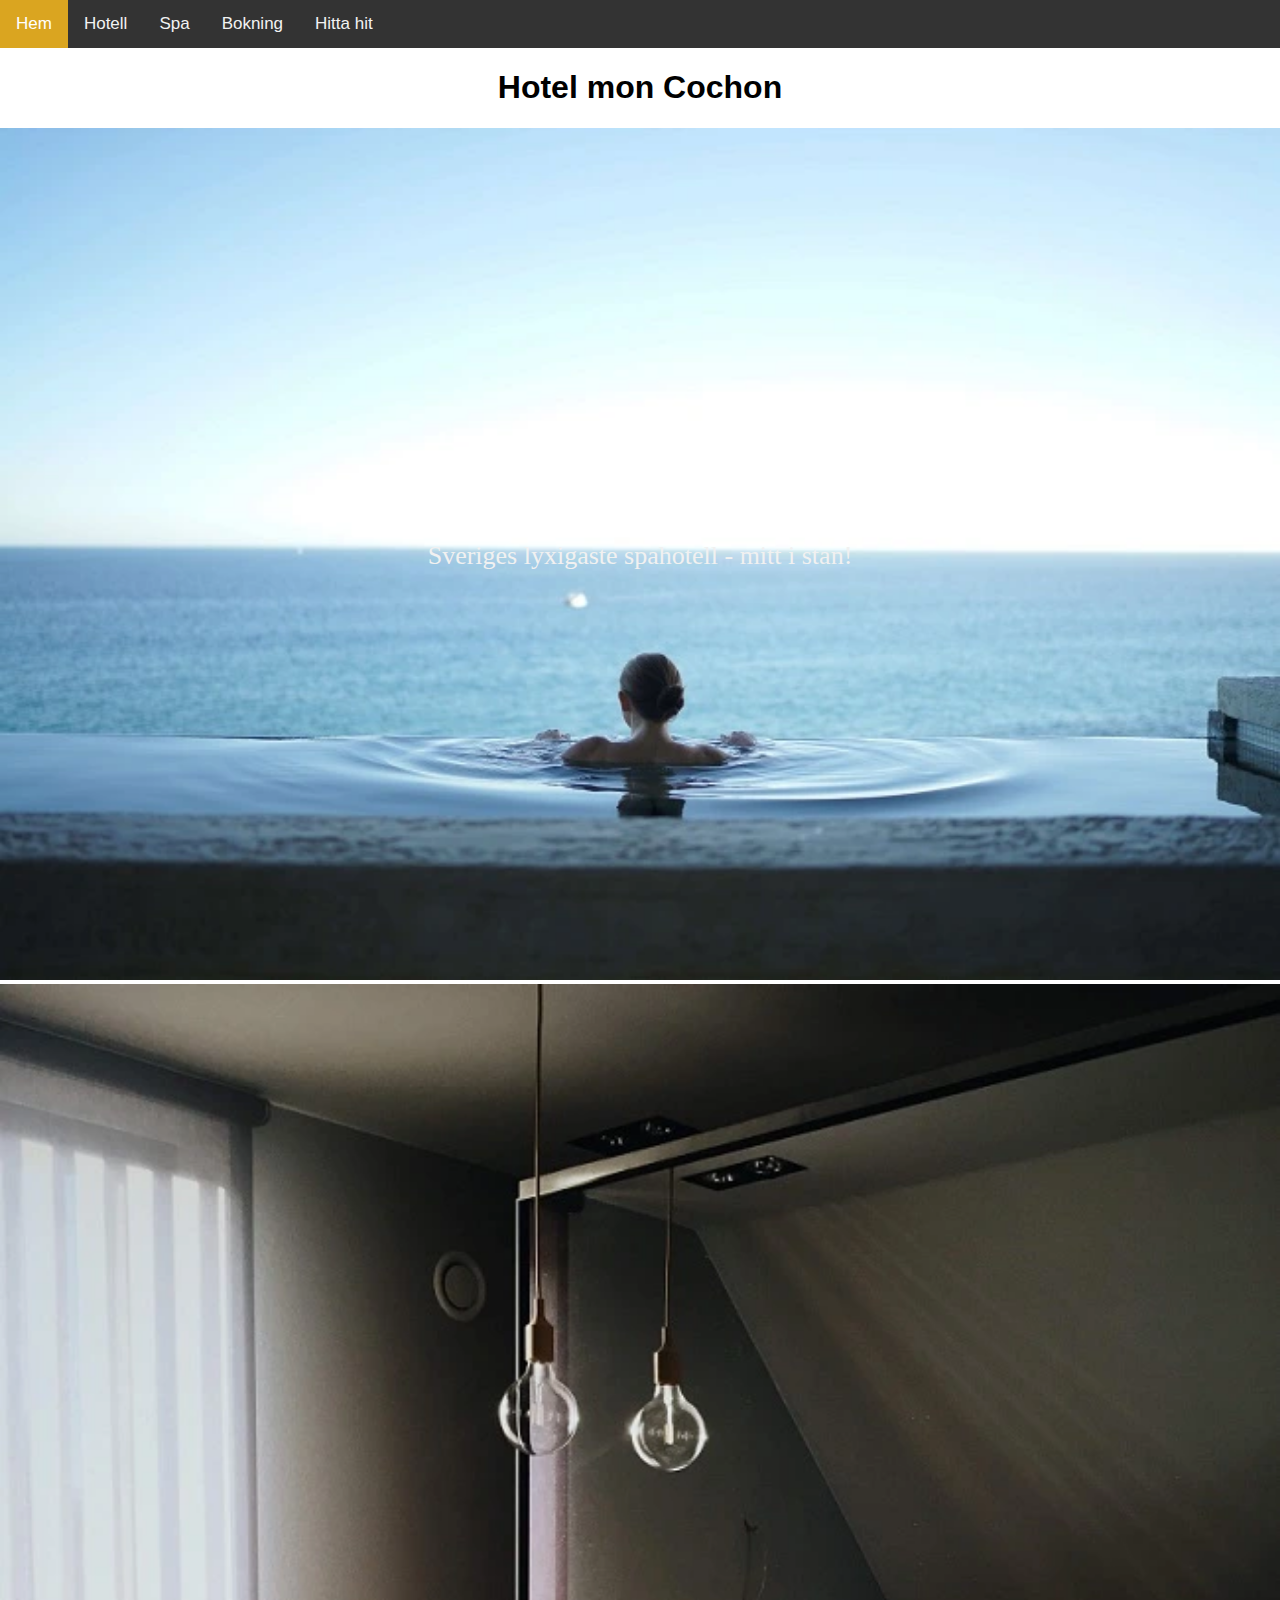
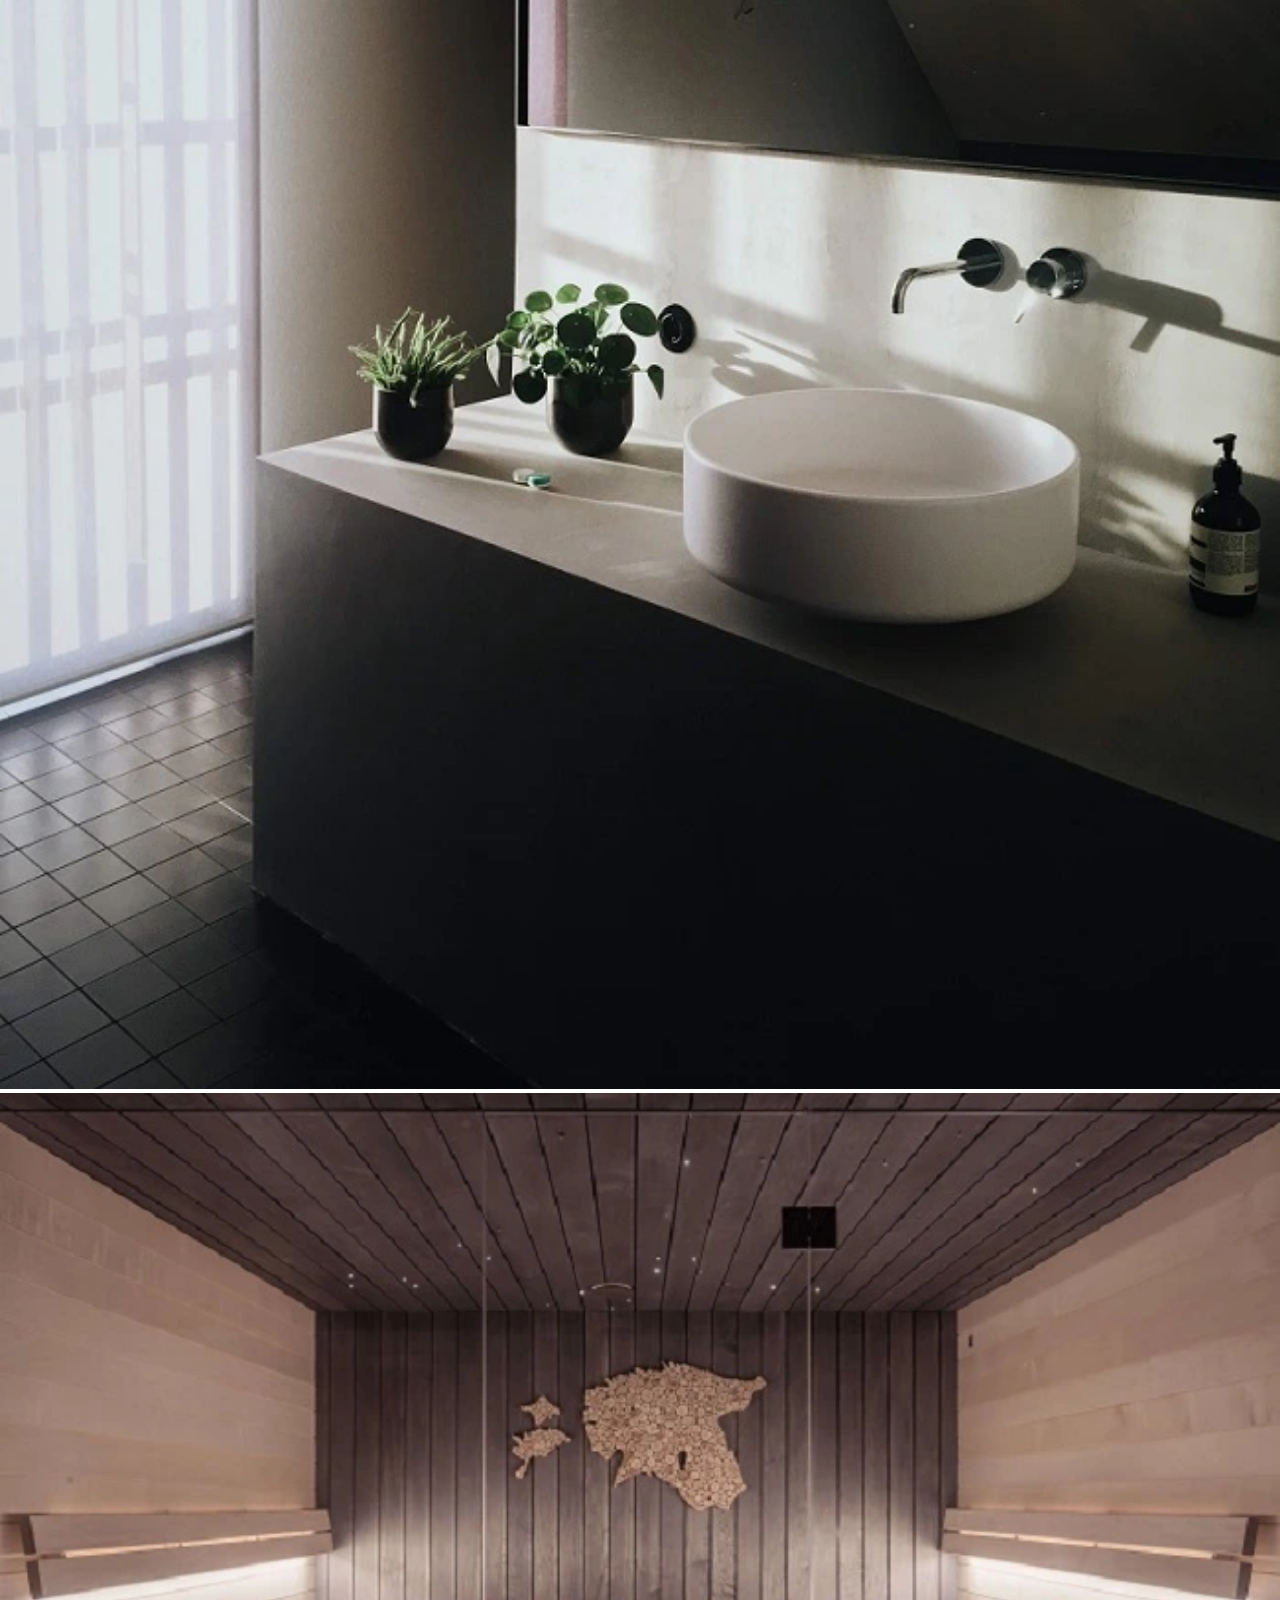
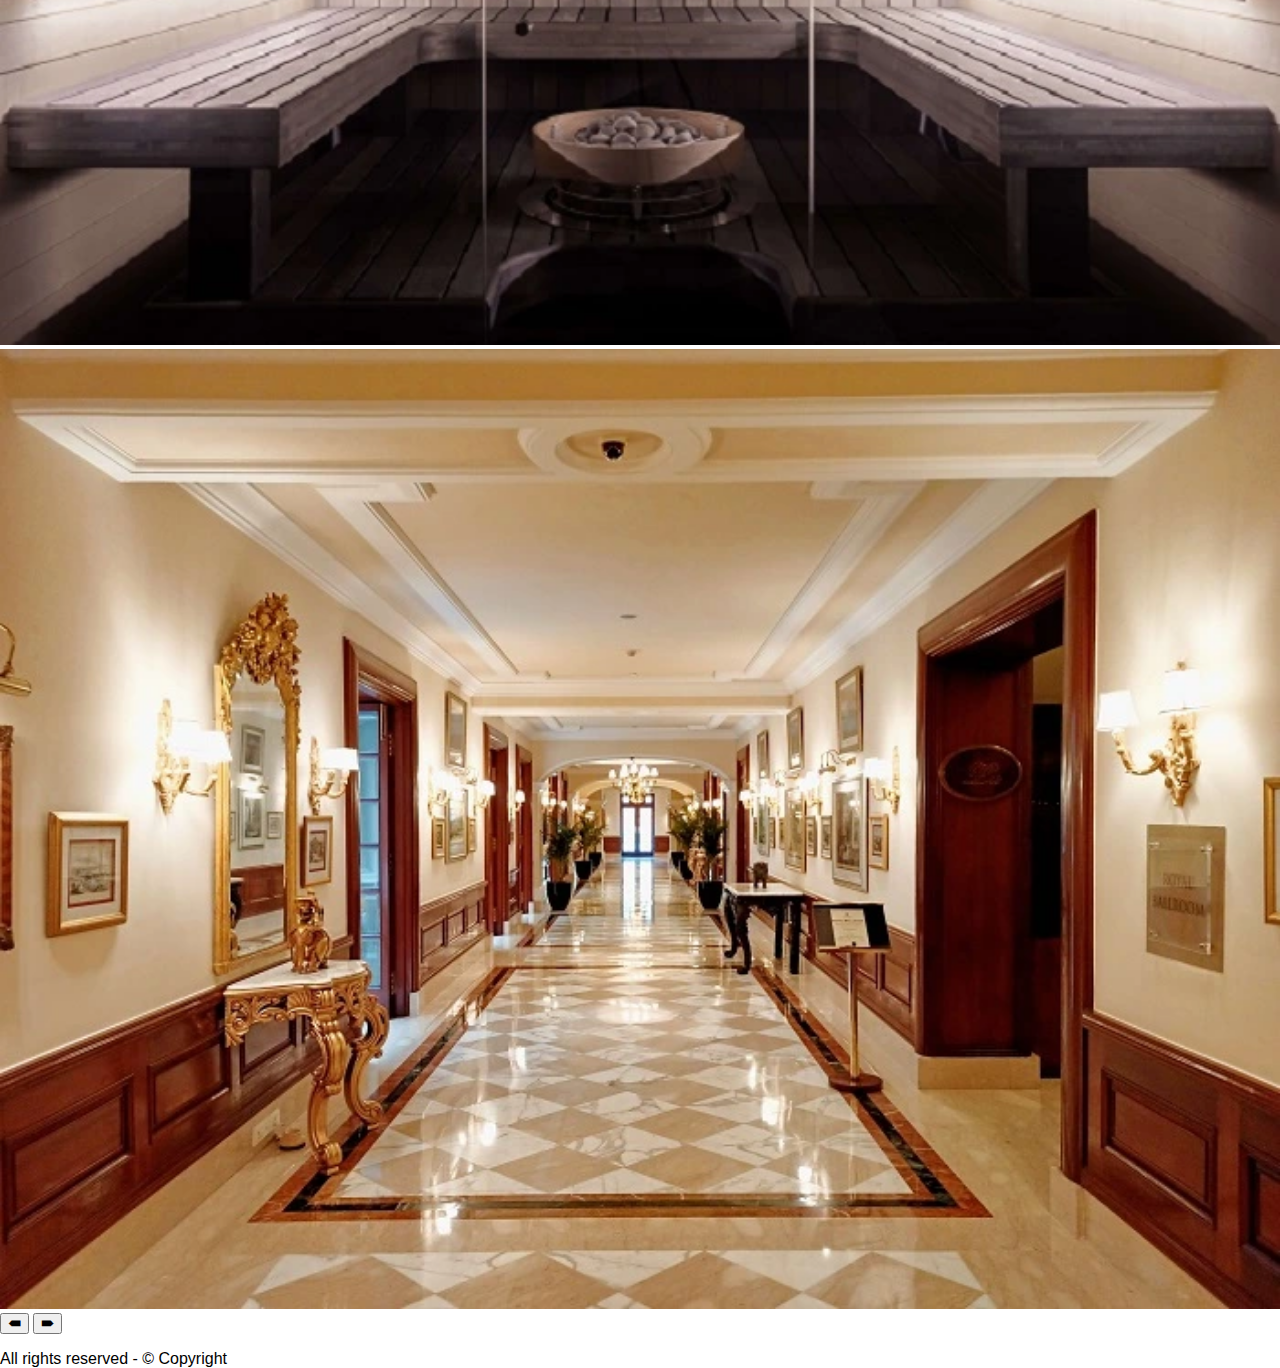
==== html/index.html @ e249fd5b "Add files via upload" ====
<!DOCTYPE html> 
<html lang="sv"> 
<head> 

    <title>Mon Cochon</title> 

    <meta charset = "utf-8" /> 

    <link href = "../css/navigation.css" rel="stylesheet" type="text/css" /> 
    
    <link href = "../css/spaimagescroll.css" rel="stylesheet" type="text/css" />


</head> 

<body> 

  <div class="topnav">
    <a class="active" href="#home">Hem</a>
    <a href="hotell.html">Hotell</a>
    <a href="spa.html">Spa</a>
    <a href="bokning.html">Bokning</a>
    <a href="hittahit.html">Hitta hit</a>
  </div>

<!--wrapper börjar--> 

    <div class="wrapper"> 

    <header class="header"> 

        <h1>Hotel mon Cochon</h1> 

    </header> 

    <header class="mainmenu"> 

    </header> 

    <div class="container">
      <img src="../webP slutproj/infinitypool.webp" alt="Snow" style="width:100%;">
      <div class="centered">Sveriges lyxigaste spahotell - mitt i stan!</div>
    </div>

    <div class="div-content">

        <img class="mySlides" src="../webP slutproj/badrum.webp" style="width:100%" alt="bild på hotellets badrum">
        <img class="mySlides" src="../webP slutproj/bastu.webp" style="width:100%" alt="bild på vår bastu">
        <img class="mySlides" src="../webP slutproj/korridor.webp" style="width:100%" alt="bild från en av våra korridorer">
     <button class="slider-button display-left"
    onclick="changeImage(-1)">&#129076;</button>
    <button class="slider-button display-right"
    onclick="changeImage(1)">&#129078;</button>
    </div>
<script src="js/domjs.js"></script>

    <div class="wrapper_2col"> 

    <div class="leftcol"> 



      <div class="push"></div> 

    </div><!--rightcol slutar--> 

    </div><!--wrapper2col slutar--> 

    <footer class="footer"> 

      <p>All rights reserved - &#169; Copyright</p> 

    </footer> 

    </div><!--wrapper slutar--> 


  </body> 

</html>
---- css/navigation.css ----
.topnav {
    background-color: #333;
    overflow: hidden;
    margin-top: 0;
  }
 
  .topnav a {
    float: left;
    color: #f2f2f2;
    text-align: center;
    padding: 14px 16px;
    text-decoration: none;
    font-size: 17px;
  }
  
  .topnav a:hover {
    background-color: #ddd;
    color: black;
  }
  
  .topnav a.active {
    background-color: goldenrod;
    color: white;
  }
h1{
    text-align: center;
}

.container {
    position: relative;
    text-align: center;
    color: rgb(0, 0, 0);
  }
  

  .centered {
    position: absolute;
    top: 35%;
    left: 50%;
    transform: translate(-50%, -50%);
    color: #333;
    font-family: Georgia, 'Times New Roman', Times, serif;
    font-size: 26px;
  }
---- css/spaimagescroll.css ----
body, html {
    height: 100%;
    margin: 0;
    font-family: Arial, Helvetica, sans-serif;
  }
  
  * {
    box-sizing: border-box;
  }
  
  .bg-image {
  
    height: 50%;
  
    
    background-position: center;
    background-repeat: no-repeat;
    background-size: cover;
  }
  

  .img1 { background-image: url("../img/bastu.jpg"); }
  .img2 { background-image: url("../img/massagesvartvit.jpg"); }
  .img3 { background-image: url("../img/spavattenfall.jpg"); }
  .img4 { background-image: url("../img/massageolja.jpg"); }
  

  .bg-text {
    background-color: rgb(0,0,0); 
    background-color: rgba(0,0,0, 0.4); 
    color: white;
    font-weight: bold;
    font-size: 40px;
    border: 10px solid #f1f1f1;
    position: fixed; 
    top: 29%;
    left: 50%;
    transform: translate(-50%, -50%);
    z-index: 2;
    width: 300px;
    padding: 20px;
    text-align: center;
  }
  
  /* Container holding the image and the text */
.container {
  position: relative;
  text-align: center;
  color: rgb(255, 255, 255);
}

/* Bottom left text */
.bottom-left {
  position: absolute;
  bottom: 8px;
  left: 16px;
}

/* Top left text */
.top-left {
  position: absolute;
  top: 8px;
  left: 16px;
}

/* Top right text */
.top-right {
  position: absolute;
  top: 8px;
  right: 16px;
}

/* Bottom right text */
.bottom-right {
  position: absolute;
  bottom: 8px;
  right: 16px;
}

/* Centered text */
.centered {
  position: absolute;
  top: 50%;
  left: 50%;
  transform: translate(-50%, -50%);
  color: #f1f1f1;
}
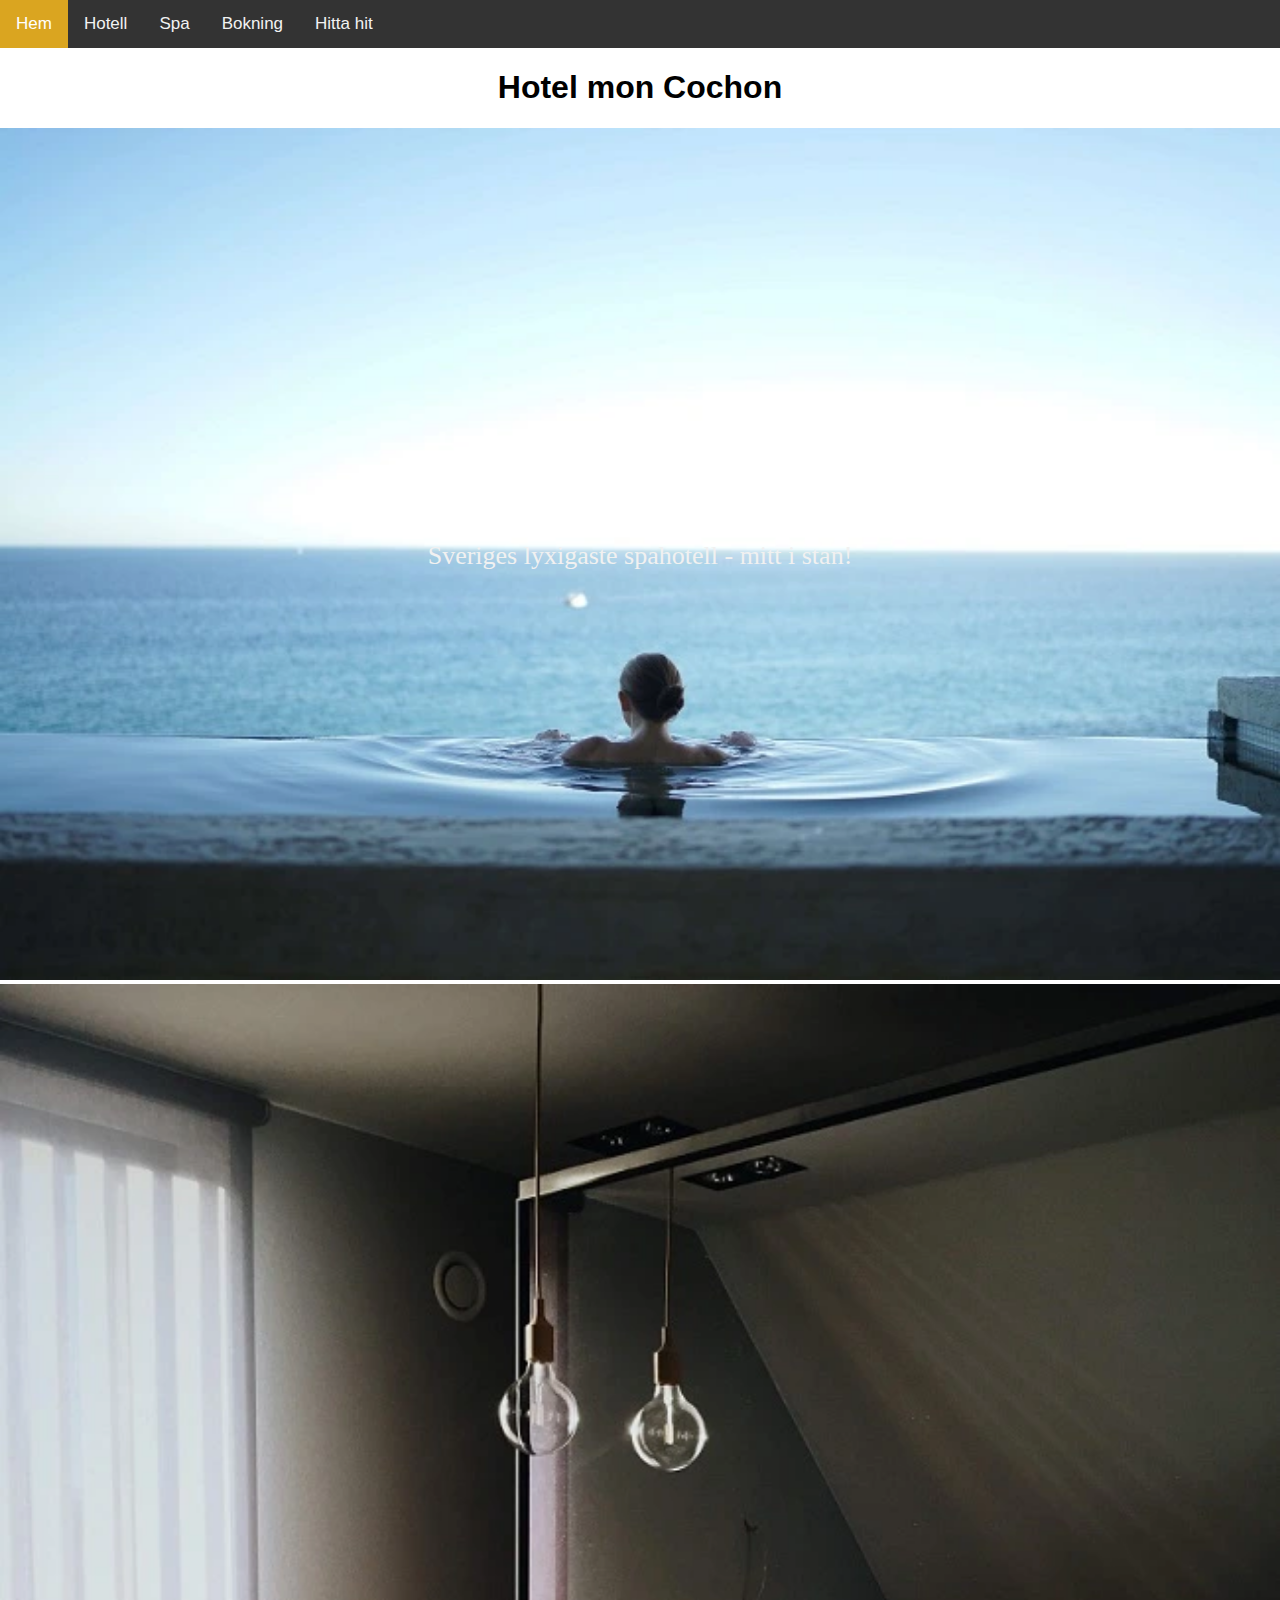
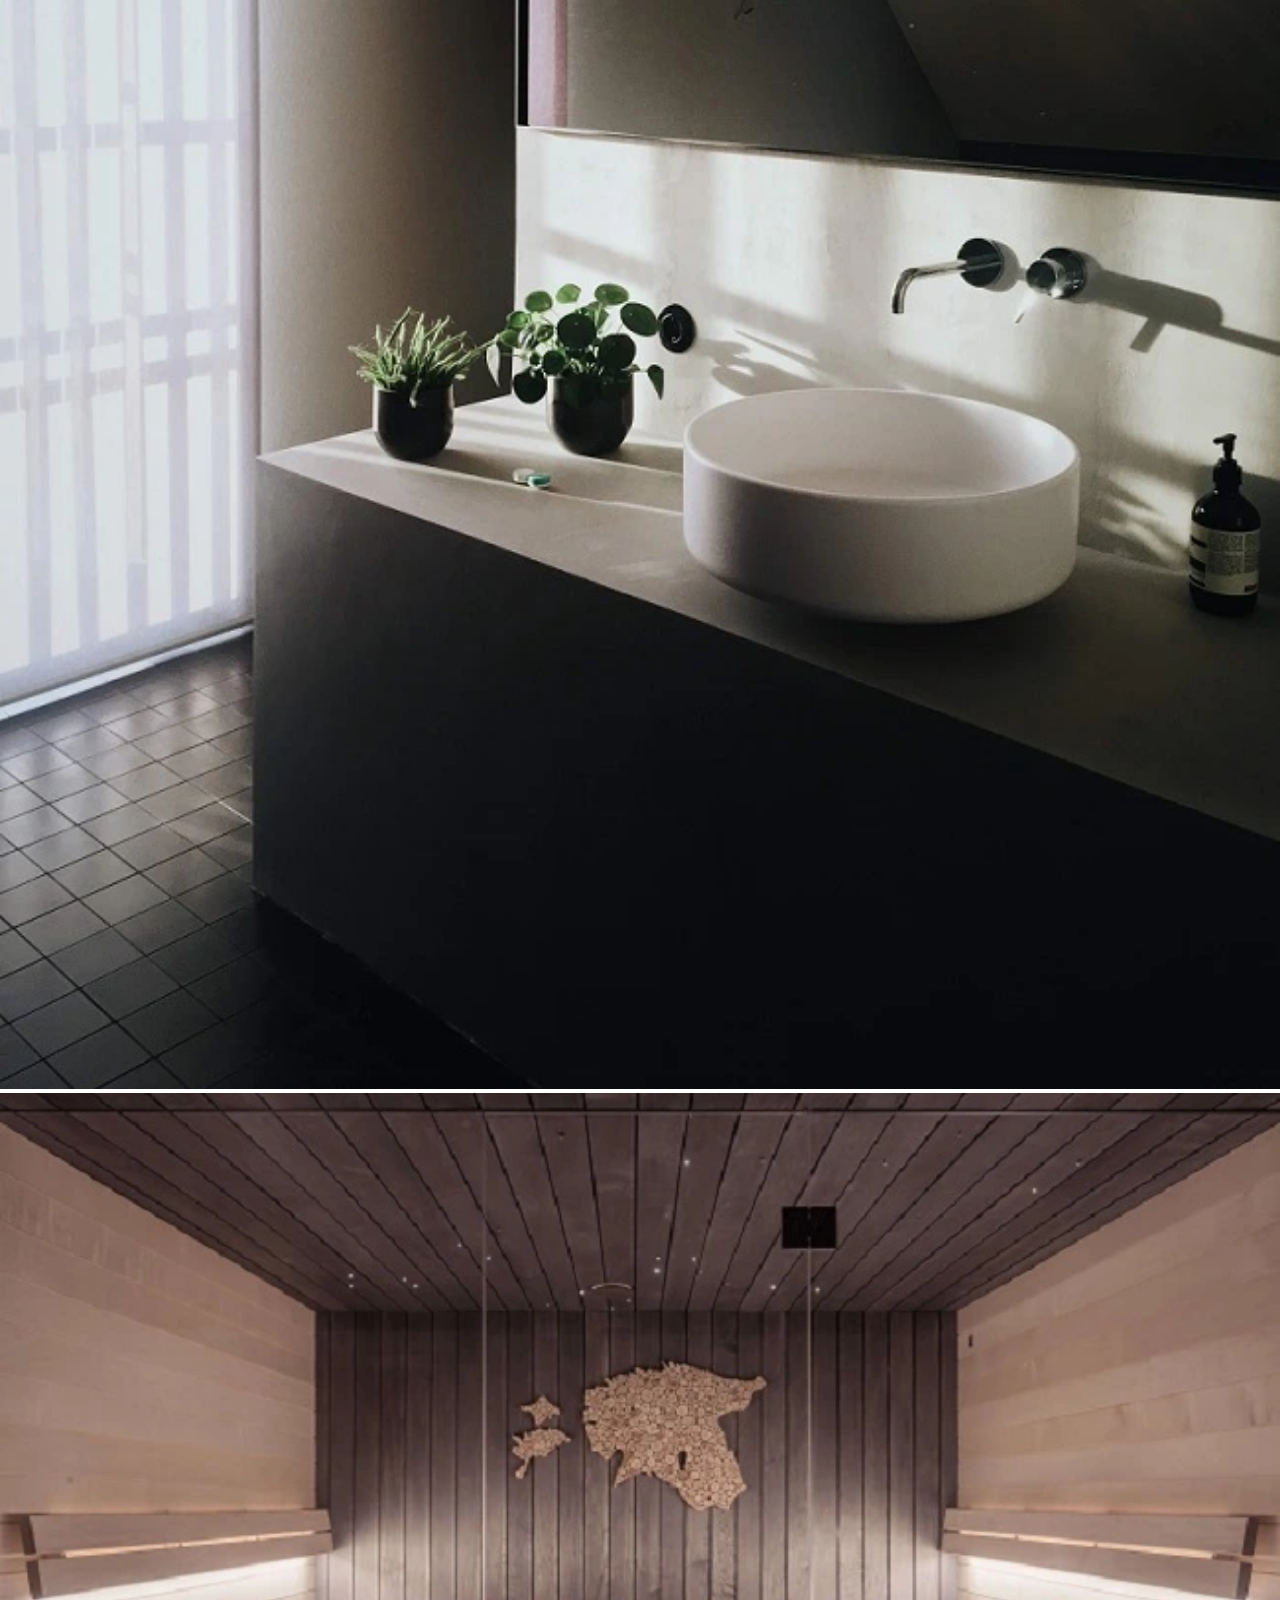
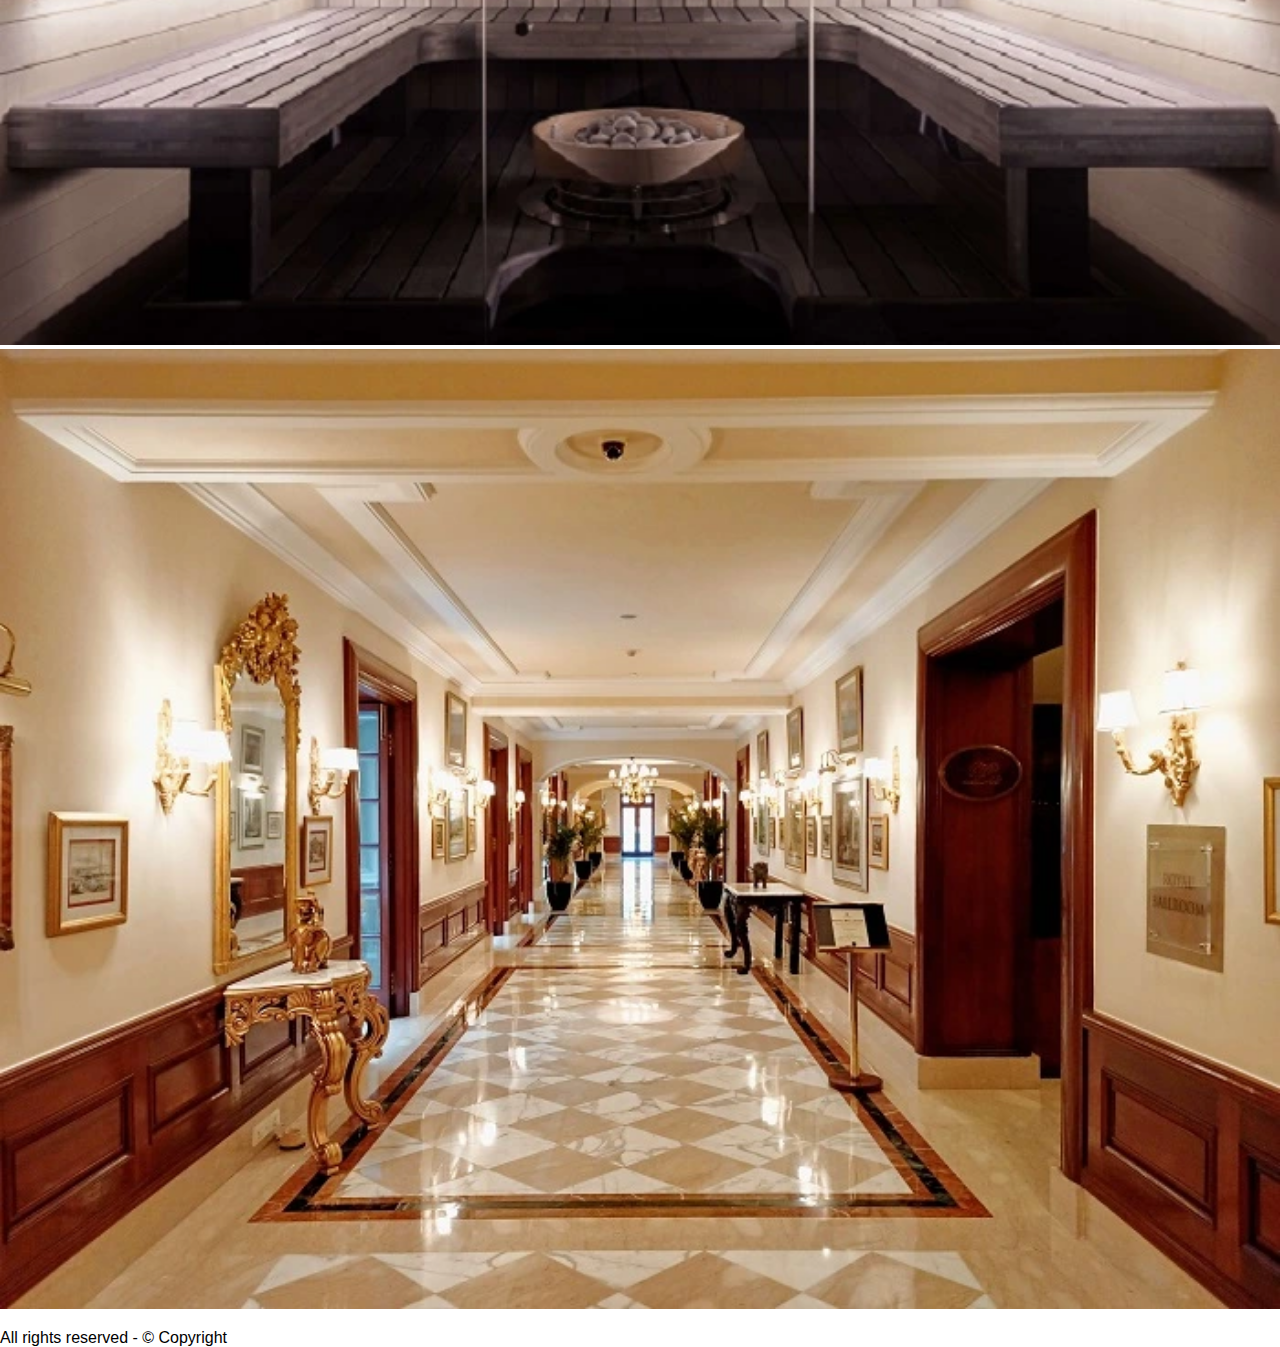
==== commit c43704df: "Add files via upload" ====
--- a/html/index.html
+++ b/html/index.html
@@ -47,12 +47,7 @@
         <img class="mySlides" src="../webP slutproj/badrum.webp" style="width:100%" alt="bild på hotellets badrum">
         <img class="mySlides" src="../webP slutproj/bastu.webp" style="width:100%" alt="bild på vår bastu">
         <img class="mySlides" src="../webP slutproj/korridor.webp" style="width:100%" alt="bild från en av våra korridorer">
-     <button class="slider-button display-left"
-    onclick="changeImage(-1)">&#129076;</button>
-    <button class="slider-button display-right"
-    onclick="changeImage(1)">&#129078;</button>
     </div>
-<script src="js/domjs.js"></script>
 
     <div class="wrapper_2col"> 
 
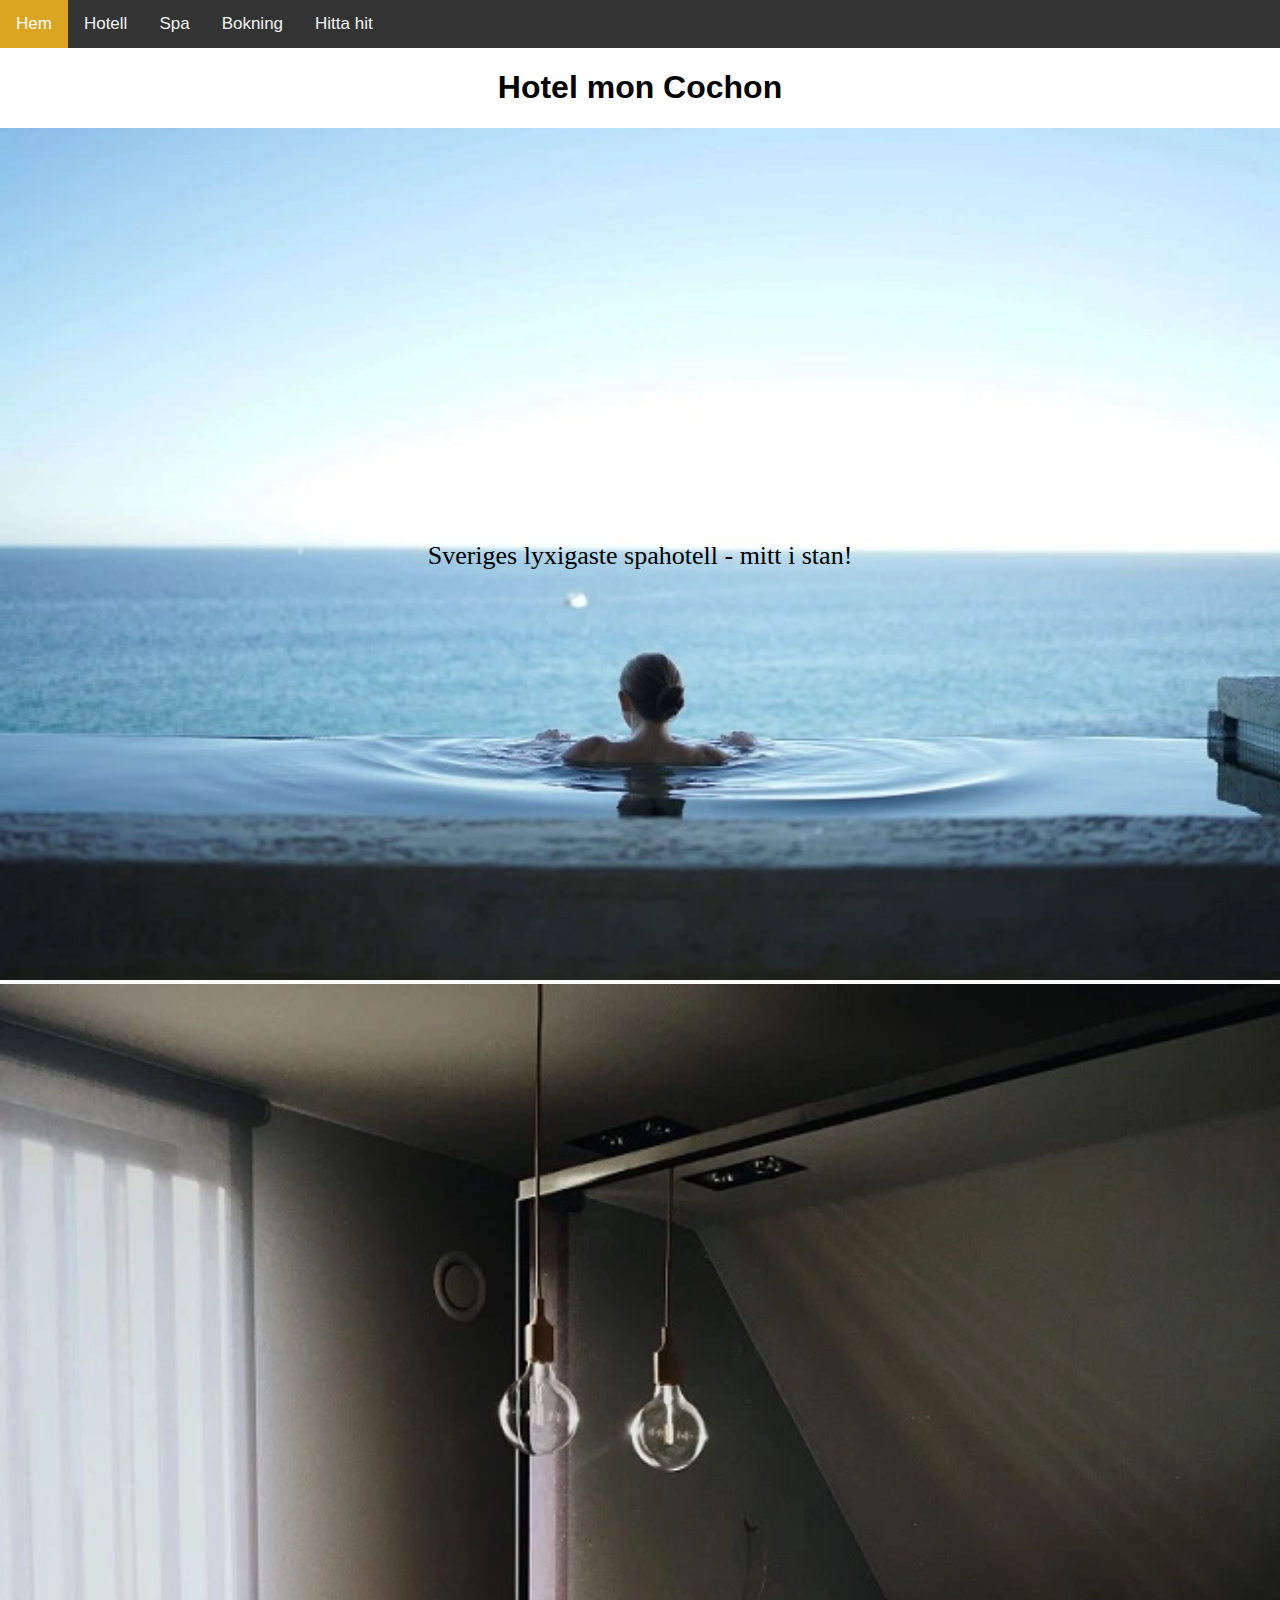
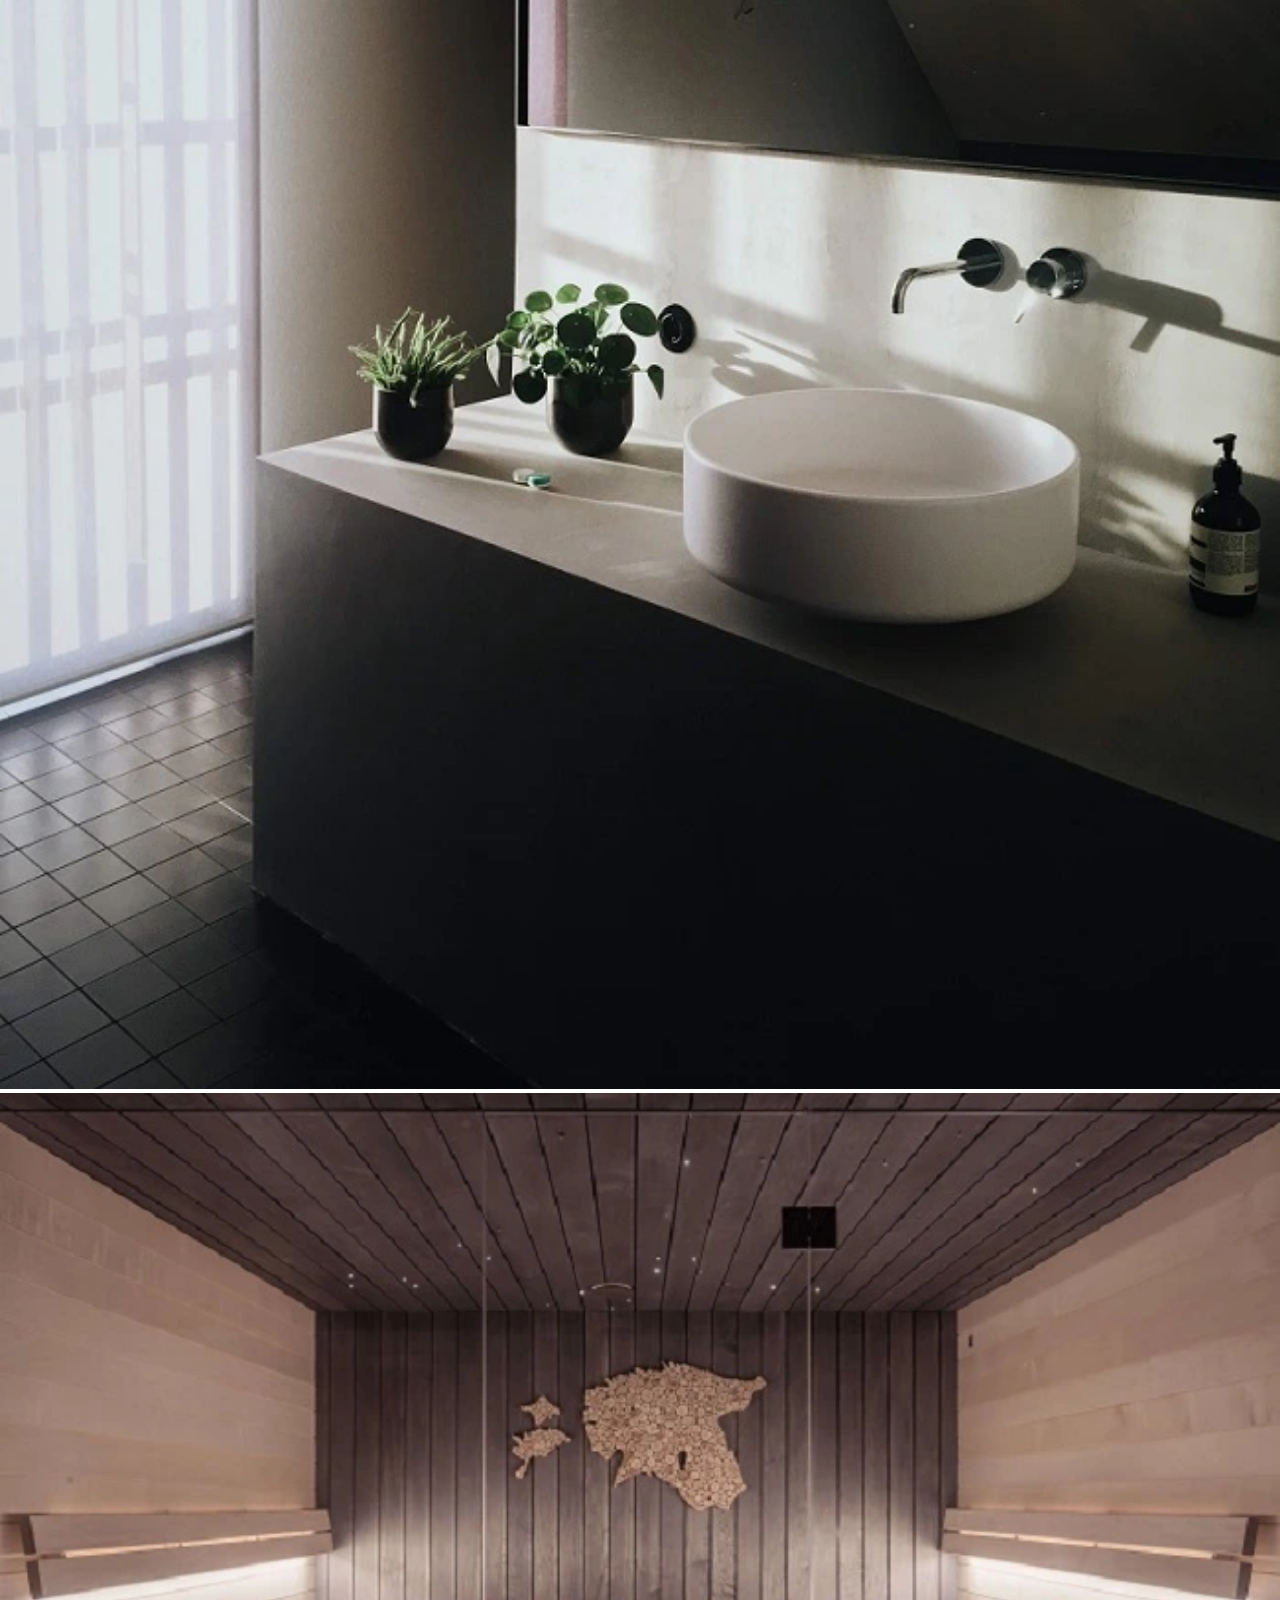
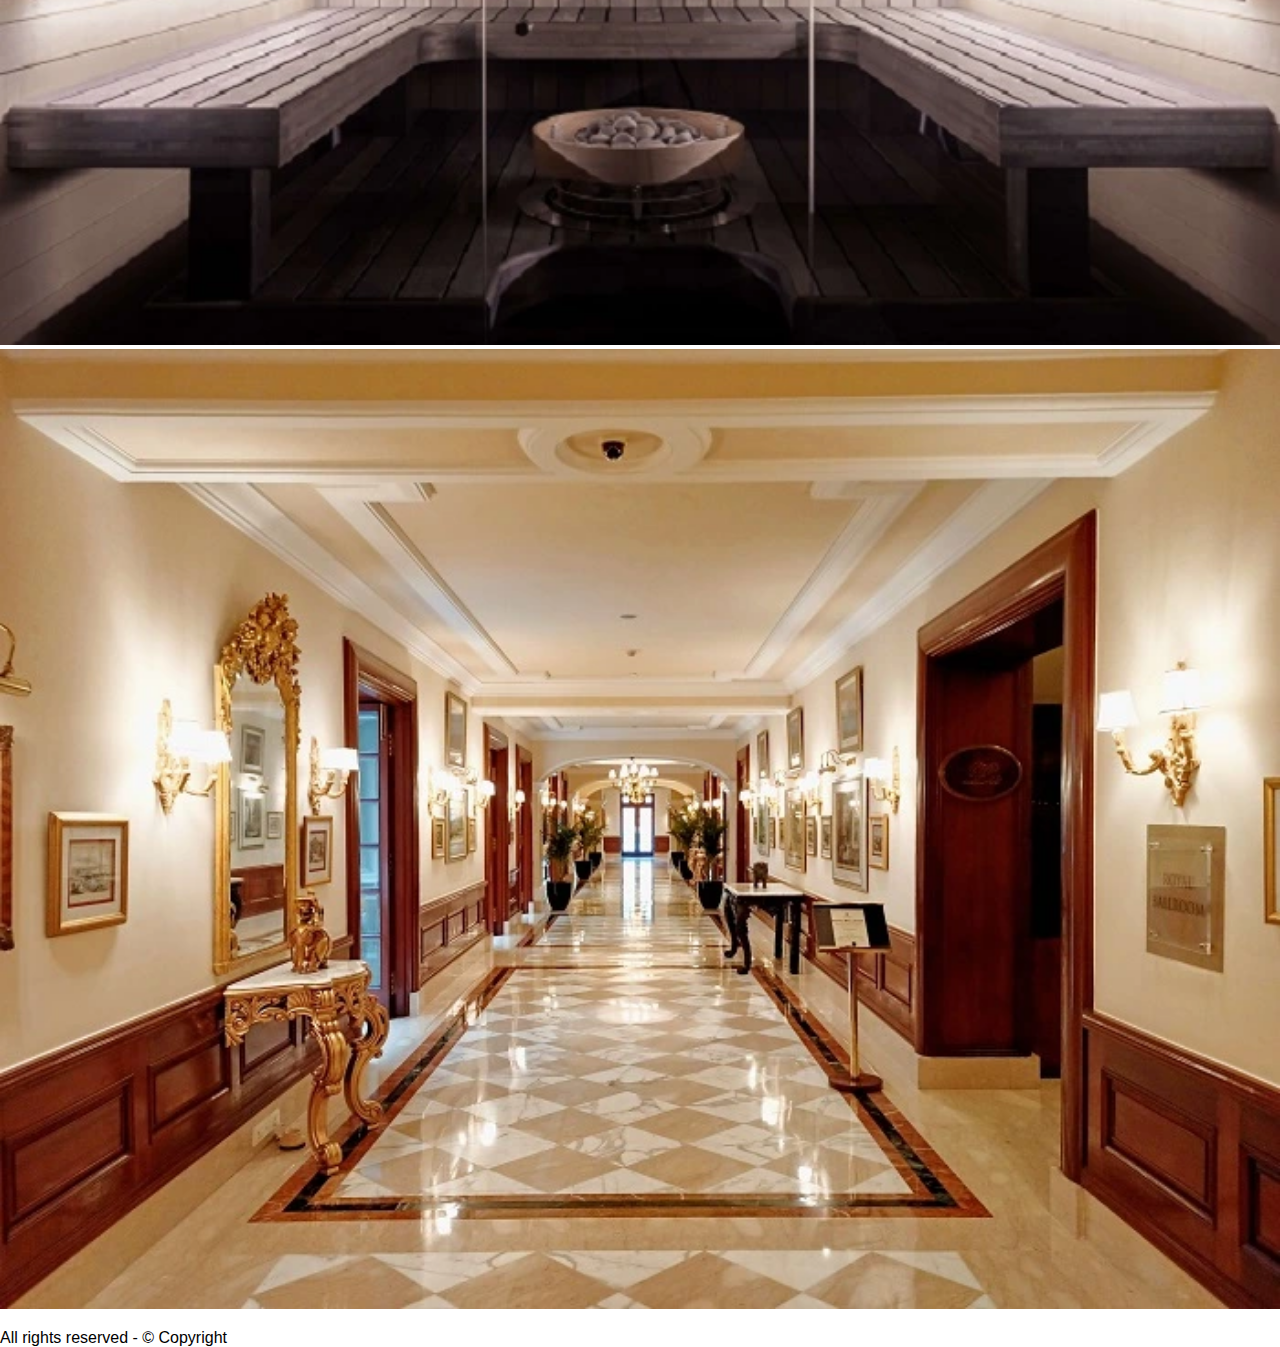
==== commit e180bb53: "Add files via upload" ====
--- a/html/index.html
+++ b/html/index.html
@@ -10,8 +10,9 @@
     
     <link href = "../css/spaimagescroll.css" rel="stylesheet" type="text/css" />
 
+    <meta name="viewport" content="width=device-width, initial-scale=1">
 
-</head> 
+  </head> 
 
 <body> 
 
@@ -38,15 +39,15 @@
     </header> 
 
     <div class="container">
-      <img src="../webP slutproj/infinitypool.webp" alt="Snow" style="width:100%;">
-      <div class="centered">Sveriges lyxigaste spahotell - mitt i stan!</div>
+      <img src="../webp/infinitypool.webp" alt="Snow" style="width:100%;">
+      <div class="centered colorindex">Sveriges lyxigaste spahotell - mitt i stan!</div>
     </div>
 
     <div class="div-content">
 
-        <img class="mySlides" src="../webP slutproj/badrum.webp" style="width:100%" alt="bild på hotellets badrum">
-        <img class="mySlides" src="../webP slutproj/bastu.webp" style="width:100%" alt="bild på vår bastu">
-        <img class="mySlides" src="../webP slutproj/korridor.webp" style="width:100%" alt="bild från en av våra korridorer">
+        <img class="mySlides" src="../webp/badrum.webp" style="width:100%" alt="bild på hotellets badrum">
+        <img class="mySlides" src="../webp/bastu.webp" style="width:100%" alt="bild på vår bastu">
+        <img class="mySlides" src="../webp/korridor.webp" style="width:100%" alt="bild från en av våra korridorer">
     </div>
 
     <div class="wrapper_2col"> 
--- a/css/spaimagescroll.css
+++ b/css/spaimagescroll.css
@@ -19,10 +19,10 @@
   }
   
 
-  .img1 { background-image: url("../img/bastu.jpg"); }
-  .img2 { background-image: url("../img/massagesvartvit.jpg"); }
-  .img3 { background-image: url("../img/spavattenfall.jpg"); }
-  .img4 { background-image: url("../img/massageolja.jpg"); }
+  .img1 { background-image: url("../webp/bastu.webp"); }
+  .img2 { background-image: url("../webp/massagesvartvit.webp"); }
+  .img3 { background-image: url("../webp/spavattenfall.webp"); }
+  .img4 { background-image: url("../webp/massageolja.webp"); }
   
 
   .bg-text {
@@ -83,5 +83,11 @@
   top: 50%;
   left: 50%;
   transform: translate(-50%, -50%);
-  color: #f1f1f1;
-}+}
+.colorindex {
+  color: rgb(0, 0, 0);
+}
+.colorspa {
+  color: rgb(255, 255, 255);
+}
+@media 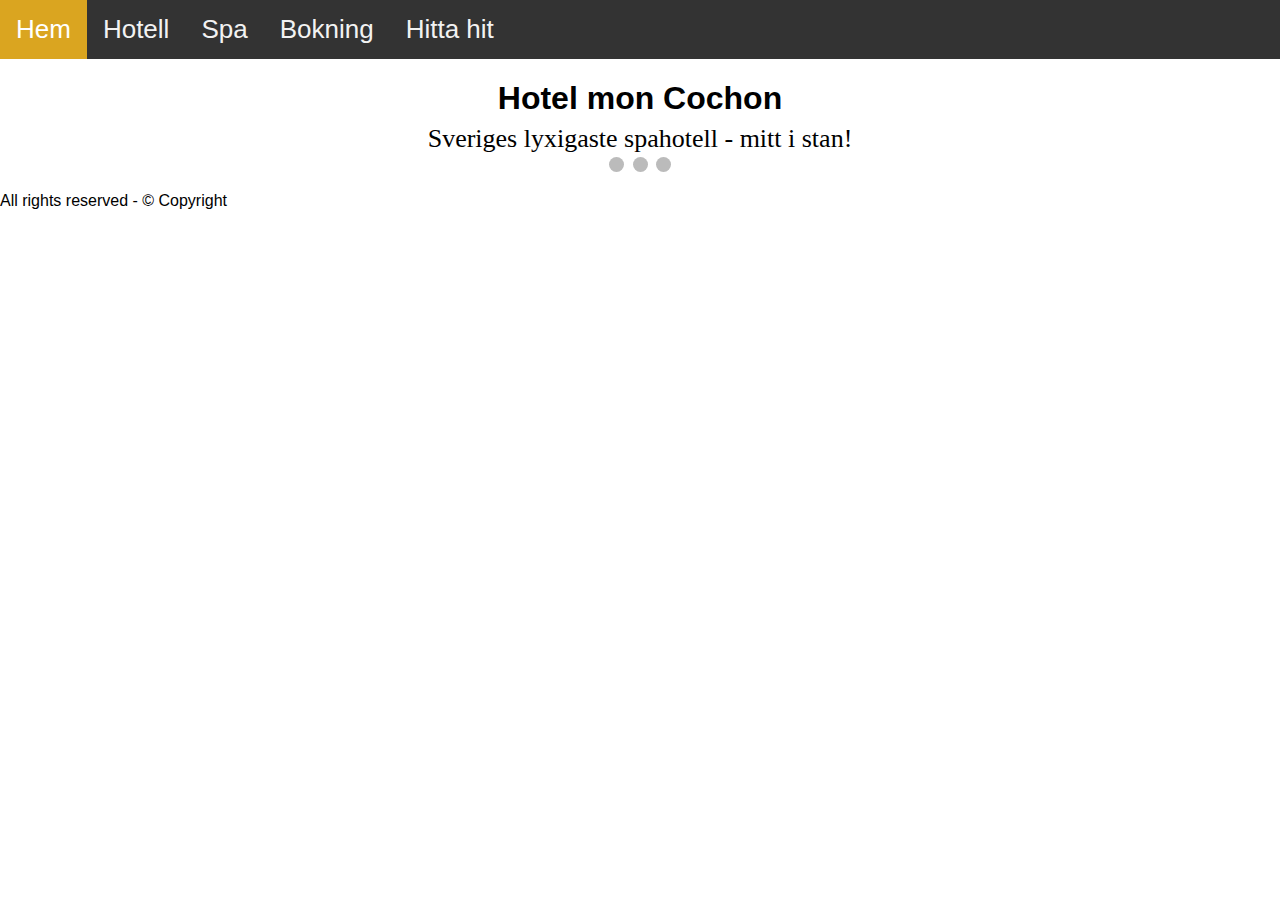
==== commit 0748f562: "Add files via upload" ====
--- a/html/index.html
+++ b/html/index.html
@@ -39,9 +39,44 @@
     </header> 
 
     <div class="container">
-      <img src="../webp/infinitypool.webp" alt="Snow" style="width:100%;">
+    
       <div class="centered colorindex">Sveriges lyxigaste spahotell - mitt i stan!</div>
     </div>
+
+    <!-- Slideshow container -->
+<div class="slideshow-container">
+
+  <!-- Full-width images with number and caption text -->
+  <div class="mySlides fade">
+    <div class="numbertext">1 / 3</div>
+    <img src="../webp/infinitypool.webp" style="width:100%">
+    <div class="text">Caption Text</div>
+  </div>
+
+  <div class="mySlides fade">
+    <div class="numbertext">2 / 3</div>
+    <img src="../webp/korridor.webp" style="width:100%">
+    <div class="text">Caption Two</div>
+  </div>
+
+  <div class="mySlides fade">
+    <div class="numbertext">3 / 3</div>
+    <img src="../webp/restaurang.webp" style="width:100%">
+    <div class="text">Caption Three</div>
+  </div>
+
+  <!-- Next and previous buttons -->
+  <a class="prev" onclick="plusSlides(-1)">&#10094;</a>
+  <a class="next" onclick="plusSlides(1)">&#10095;</a>
+</div>
+<br>
+
+<!-- The dots/circles -->
+<div style="text-align:center">
+  <span class="dot" onclick="currentSlide(1)"></span>
+  <span class="dot" onclick="currentSlide(2)"></span>
+  <span class="dot" onclick="currentSlide(3)"></span>
+</div>
 
     <div class="div-content">
 
--- a/css/navigation.css
+++ b/css/navigation.css
@@ -11,7 +11,7 @@
     text-align: center;
     padding: 14px 16px;
     text-decoration: none;
-    font-size: 17px;
+    font-size: 26px;
   }
   
   .topnav a:hover {
--- a/css/spaimagescroll.css
+++ b/css/spaimagescroll.css
@@ -90,4 +90,91 @@
 .colorspa {
   color: rgb(255, 255, 255);
 }
-@media +
+* {box-sizing:border-box}
+
+/* Slideshow container */
+.slideshow-container {
+  max-width: 1000px;
+  position: relative;
+  margin: auto;
+}
+
+/* Hide the images by default */
+.mySlides {
+  display: none;
+}
+
+/* Next & previous buttons */
+.prev, .next {
+  cursor: pointer;
+  position: absolute;
+  top: 50%;
+  width: auto;
+  margin-top: -22px;
+  padding: 16px;
+  color: white;
+  font-weight: bold;
+  font-size: 18px;
+  transition: 0.6s ease;
+  border-radius: 0 3px 3px 0;
+  user-select: none;
+}
+
+/* Position the "next button" to the right */
+.next {
+  right: 0;
+  border-radius: 3px 0 0 3px;
+}
+
+/* On hover, add a black background color with a little bit see-through */
+.prev:hover, .next:hover {
+  background-color: rgba(0,0,0,0.8);
+}
+
+/* Caption text */
+.text {
+  color: #f2f2f2;
+  font-size: 15px;
+  padding: 8px 12px;
+  position: absolute;
+  bottom: 8px;
+  width: 100%;
+  text-align: center;
+}
+
+/* Number text (1/3 etc) */
+.numbertext {
+  color: #f2f2f2;
+  font-size: 12px;
+  padding: 8px 12px;
+  position: absolute;
+  top: 0;
+}
+
+/* The dots/bullets/indicators */
+.dot {
+  cursor: pointer;
+  height: 15px;
+  width: 15px;
+  margin: 0 2px;
+  background-color: #bbb;
+  border-radius: 50%;
+  display: inline-block;
+  transition: background-color 0.6s ease;
+}
+
+.active, .dot:hover {
+  background-color: #717171;
+}
+
+/* Fading animation */
+.fade {
+  animation-name: fade;
+  animation-duration: 1.5s;
+}
+
+@keyframes fade {
+  from {opacity: .4}
+  to {opacity: 1}
+}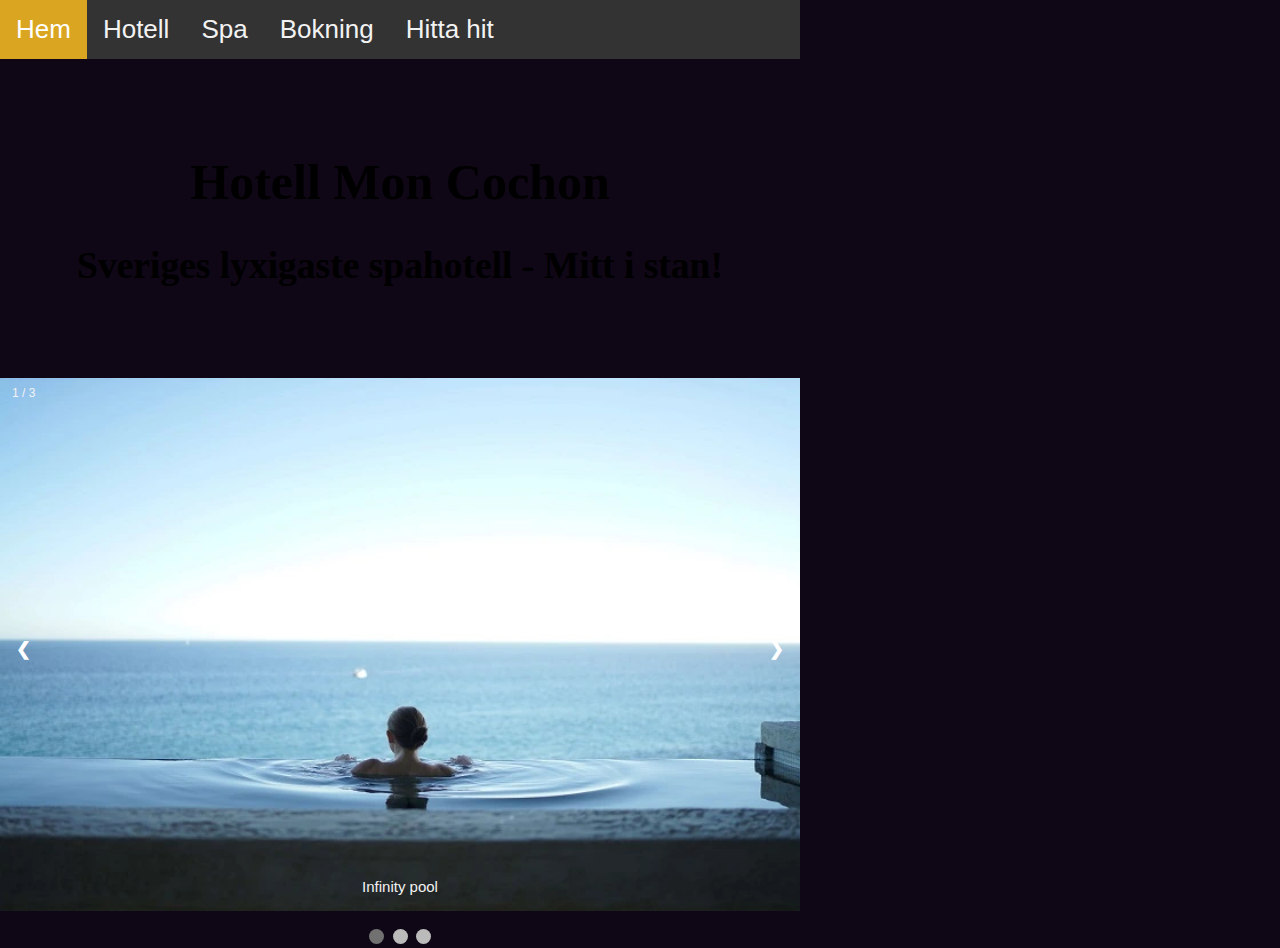
==== commit 68f7a773: "Add files via upload" ====
--- a/html/index.html
+++ b/html/index.html
@@ -1,7 +1,6 @@
-<!DOCTYPE html> 
-<html lang="sv"> 
-<head> 
-
+<!DOCTYPE html>
+<html lang=sv>
+<head>
     <title>Mon Cochon</title> 
 
     <meta charset = "utf-8" /> 
@@ -11,101 +10,173 @@
     <link href = "../css/spaimagescroll.css" rel="stylesheet" type="text/css" />
 
     <meta name="viewport" content="width=device-width, initial-scale=1">
+<meta name="viewport" content="width=device-width, initial-scale=1">
+<style>
+* {box-sizing: border-box}
+body {font-family: Verdana, sans-serif; margin:0}
+.mySlides {display: none}
+img {vertical-align: middle;}
 
-  </head> 
+/* Slideshow container */
+.slideshow-container {
+  max-width: 1000px;
+  position: relative;
+  margin: auto;
+}
 
-<body> 
+/* Next & previous buttons */
+.prev, .next {
+  cursor: pointer;
+  position: absolute;
+  top: 50%;
+  width: auto;
+  padding: 16px;
+  margin-top: -22px;
+  color: white;
+  font-weight: bold;
+  font-size: 18px;
+  transition: 0.6s ease;
+  border-radius: 0 3px 3px 0;
+  user-select: none;
+}
 
-  <div class="topnav">
-    <a class="active" href="#home">Hem</a>
-    <a href="hotell.html">Hotell</a>
-    <a href="spa.html">Spa</a>
-    <a href="bokning.html">Bokning</a>
-    <a href="hittahit.html">Hitta hit</a>
-  </div>
+/* Position the "next button" to the right */
+.next {
+  right: 0;
+  border-radius: 3px 0 0 3px;
+}
 
-<!--wrapper börjar--> 
+/* On hover, add a black background color with a little bit see-through */
+.prev:hover, .next:hover {
+  background-color: rgba(0,0,0,0.8);
+}
 
-    <div class="wrapper"> 
+/* Caption text */
+.text {
+  color: #f2f2f2;
+  font-size: 15px;
+  padding: 8px 12px;
+  position: absolute;
+  bottom: 8px;
+  width: 100%;
+  text-align: center;
+}
 
-    <header class="header"> 
+/* Number text (1/3 etc) */
+.numbertext {
+  color: #f2f2f2;
+  font-size: 12px;
+  padding: 8px 12px;
+  position: absolute;
+  top: 0;
+}
 
-        <h1>Hotel mon Cochon</h1> 
+/* The dots/bullets/indicators */
+.dot {
+  cursor: pointer;
+  height: 15px;
+  width: 15px;
+  margin: 0 2px;
+  background-color: #bbb;
+  border-radius: 50%;
+  display: inline-block;
+  transition: background-color 0.6s ease;
+}
 
-    </header> 
+.active, .dot:hover {
+  background-color: #717171;
+}
 
-    <header class="mainmenu"> 
+/* Fading animation */
+.fade {
+  animation-name: fade;
+  animation-duration: 1.5s;
+}
 
-    </header> 
+@keyframes fade {
+  from {opacity: .4} 
+  to {opacity: 1}
+}
 
-    <div class="container">
-    
-      <div class="centered colorindex">Sveriges lyxigaste spahotell - mitt i stan!</div>
-    </div>
-
-    <!-- Slideshow container -->
+/* On smaller screens, decrease text size */
+@media only screen and (max-width: 300px) {
+  .prev, .next,.text {font-size: 11px}
+}
+</style>
+</head>
+<body>
+    <div class="topnav">
+        <a class="active" href="#home">Hem</a>
+        <a href="hotell.html">Hotell</a>
+        <a href="spa.html">Spa</a>
+        <a href="bokning.html">Bokning</a>
+        <a href="hittahit.html">Hitta hit</a>
+      </div>
+<div class="header">
+    <h1>Hotell Mon Cochon</h1>
+    <h2>Sveriges lyxigaste spahotell - Mitt i stan!</h2>
+</div>
+      
 <div class="slideshow-container">
 
-  <!-- Full-width images with number and caption text -->
-  <div class="mySlides fade">
-    <div class="numbertext">1 / 3</div>
-    <img src="../webp/infinitypool.webp" style="width:100%">
-    <div class="text">Caption Text</div>
-  </div>
+<div class="mySlides fade">
+  <div class="numbertext">1 / 3</div>
+  <img src="../webp/infinitypool.webp" alt="Infinity pool" style="width:100%">
+  <div class="text">Infinity pool</div>
+</div>
 
-  <div class="mySlides fade">
-    <div class="numbertext">2 / 3</div>
-    <img src="../webp/korridor.webp" style="width:100%">
-    <div class="text">Caption Two</div>
-  </div>
+<div class="mySlides fade">
+  <div class="numbertext">2 / 3</div>
+  <img src="../webp/korridor.webp" alt="Hotellkorridor" style="width:100%">
+  <div class="text">korridor</div>
+</div>
 
-  <div class="mySlides fade">
-    <div class="numbertext">3 / 3</div>
-    <img src="../webp/restaurang.webp" style="width:100%">
-    <div class="text">Caption Three</div>
-  </div>
+<div class="mySlides fade">
+  <div class="numbertext">3 / 3</div>
+  <img src="../webp/restaurang.webp" alt="Restaurangen" style="width:100%">
+  <div class="text">Restaurangen</div>
+</div>
 
-  <!-- Next and previous buttons -->
-  <a class="prev" onclick="plusSlides(-1)">&#10094;</a>
-  <a class="next" onclick="plusSlides(1)">&#10095;</a>
+<a class="prev" onclick="plusSlides(-1)">❮</a>
+<a class="next" onclick="plusSlides(1)">❯</a>
+
 </div>
 <br>
 
-<!-- The dots/circles -->
 <div style="text-align:center">
-  <span class="dot" onclick="currentSlide(1)"></span>
-  <span class="dot" onclick="currentSlide(2)"></span>
-  <span class="dot" onclick="currentSlide(3)"></span>
+  <span class="dot" onclick="currentSlide(1)"></span> 
+  <span class="dot" onclick="currentSlide(2)"></span> 
+  <span class="dot" onclick="currentSlide(3)"></span> 
 </div>
 
-    <div class="div-content">
+<script>
+let slideIndex = 1;
+showSlides(slideIndex);
 
-        <img class="mySlides" src="../webp/badrum.webp" style="width:100%" alt="bild på hotellets badrum">
-        <img class="mySlides" src="../webp/bastu.webp" style="width:100%" alt="bild på vår bastu">
-        <img class="mySlides" src="../webp/korridor.webp" style="width:100%" alt="bild från en av våra korridorer">
-    </div>
+function plusSlides(n) {
+  showSlides(slideIndex += n);
+}
 
-    <div class="wrapper_2col"> 
+function currentSlide(n) {
+  showSlides(slideIndex = n);
+}
 
-    <div class="leftcol"> 
+function showSlides(n) {
+  let i;
+  let slides = document.getElementsByClassName("mySlides");
+  let dots = document.getElementsByClassName("dot");
+  if (n > slides.length) {slideIndex = 1}    
+  if (n < 1) {slideIndex = slides.length}
+  for (i = 0; i < slides.length; i++) {
+    slides[i].style.display = "none";  
+  }
+  for (i = 0; i < dots.length; i++) {
+    dots[i].className = dots[i].className.replace(" active", "");
+  }
+  slides[slideIndex-1].style.display = "block";  
+  dots[slideIndex-1].className += " active";
+}
+</script>
 
-
-
-      <div class="push"></div> 
-
-    </div><!--rightcol slutar--> 
-
-    </div><!--wrapper2col slutar--> 
-
-    <footer class="footer"> 
-
-      <p>All rights reserved - &#169; Copyright</p> 
-
-    </footer> 
-
-    </div><!--wrapper slutar--> 
-
-
-  </body> 
-
-</html> +</body>
+</html> 
--- a/css/navigation.css
+++ b/css/navigation.css
@@ -44,4 +44,35 @@
     font-size: 26px;
   }
   
-  +  @media screen and (min-width: 420px) {
+
+    body {
+    
+    background: rgb(143, 56, 243); 
+    margin: auto;
+    
+    }
+    
+    }
+
+
+ @media screen and (min-width: 794px) {
+
+      body {
+      
+      background: rgb(58, 18, 122); 
+      margin: auto;
+      
+      }
+      
+}
+ @media screen and (min-width: 1020px) {
+
+        body {
+        
+        background: rgb(15, 6, 22); 
+        margin: auto;
+        max-width: 800px;
+        }
+        
+        }--- a/css/spaimagescroll.css
+++ b/css/spaimagescroll.css
@@ -24,7 +24,6 @@
   .img3 { background-image: url("../webp/spavattenfall.webp"); }
   .img4 { background-image: url("../webp/massageolja.webp"); }
   
-
   .bg-text {
     background-color: rgb(0,0,0); 
     background-color: rgba(0,0,0, 0.4); 
@@ -177,4 +176,47 @@
 @keyframes fade {
   from {opacity: .4}
   to {opacity: 1}
-}+}
+
+.header {
+  padding: 60px;
+  text-align: center;
+  color: rgb(0, 0, 0);
+  font-size: 25px;
+  font-family: Georgia, 'Times New Roman', Times, serif;
+}
+body {
+  background-color: lavender;
+}
+@media screen and (min-width: 420px) {
+
+  body {
+  
+  background: rgb(143, 56, 243); 
+  margin: auto;
+  
+  }
+  
+  }
+
+
+@media screen and (min-width: 794px) {
+
+    body {
+    
+    background: rgb(58, 18, 122); 
+    margin: auto;
+    
+    }
+    
+}
+@media screen and (min-width: 1020px) {
+
+      body {
+      
+      background: rgb(15, 6, 22); 
+      margin: auto;
+      max-width: 800px;
+      }
+      
+      }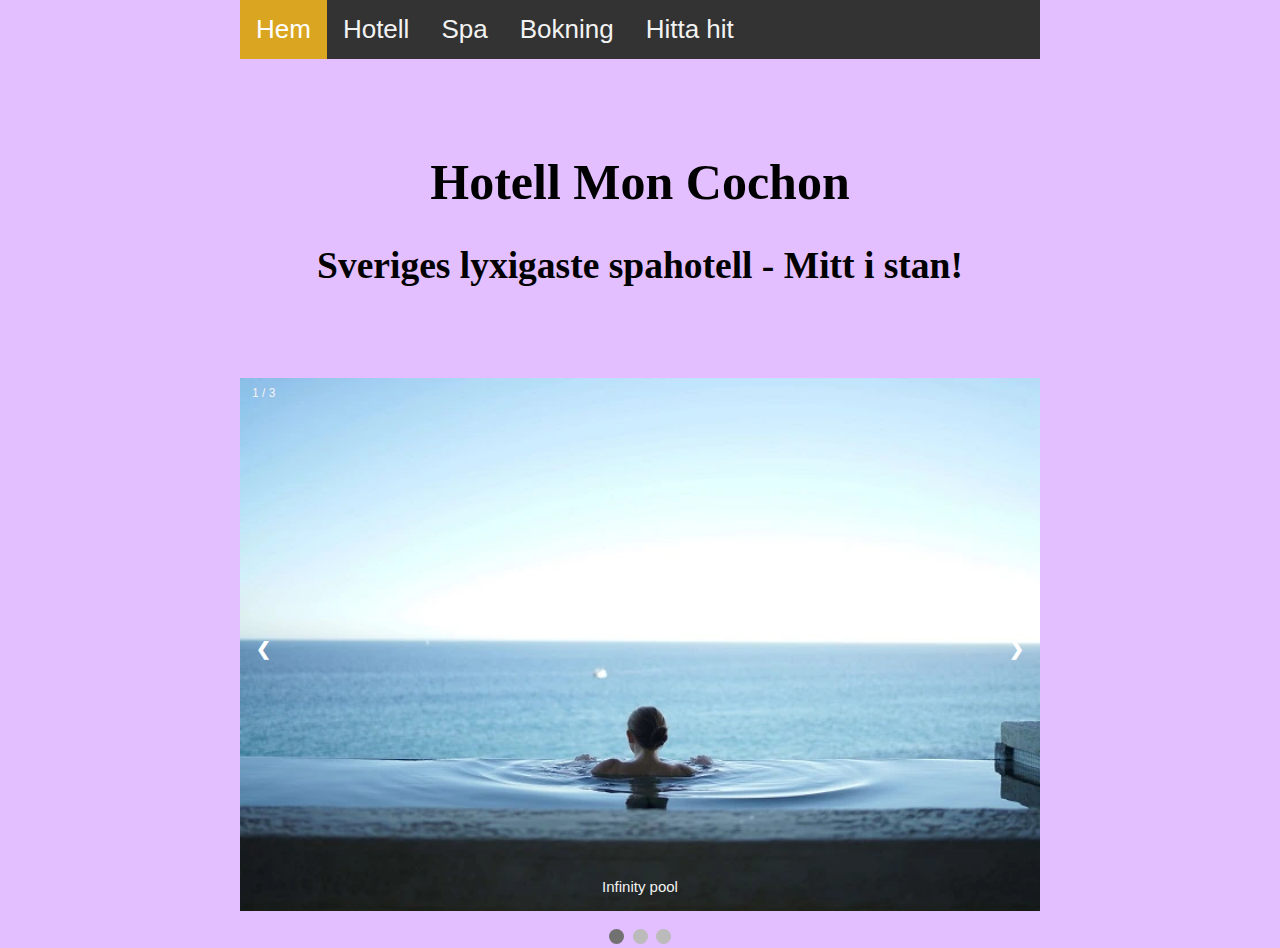
==== commit 71f83ebc: "Add files via upload" ====
--- a/html/index.html
+++ b/html/index.html
@@ -13,9 +13,11 @@
 <meta name="viewport" content="width=device-width, initial-scale=1">
 <style>
 * {box-sizing: border-box}
-body {font-family: Verdana, sans-serif; margin:0}
+body {font-family: Verdana, sans-serif; margin:auto}
 .mySlides {display: none}
 img {vertical-align: middle;}
+
+
 
 /* Slideshow container */
 .slideshow-container {
--- a/css/navigation.css
+++ b/css/navigation.css
@@ -48,7 +48,7 @@
 
     body {
     
-    background: rgb(143, 56, 243); 
+    background: rgb(119, 0, 255); 
     margin: auto;
     
     }
@@ -60,7 +60,7 @@
 
       body {
       
-      background: rgb(58, 18, 122); 
+      background: rgb(162, 105, 255); 
       margin: auto;
       
       }
@@ -70,7 +70,7 @@
 
         body {
         
-        background: rgb(15, 6, 22); 
+        background: rgb(217, 167, 255); 
         margin: auto;
         max-width: 800px;
         }
--- a/css/spaimagescroll.css
+++ b/css/spaimagescroll.css
@@ -2,6 +2,7 @@
     height: 100%;
     margin: 0;
     font-family: Arial, Helvetica, sans-serif;
+  
   }
   
   * {
@@ -192,7 +193,7 @@
 
   body {
   
-  background: rgb(143, 56, 243); 
+  background: rgb(127, 16, 255); 
   margin: auto;
   
   }
@@ -204,7 +205,7 @@
 
     body {
     
-    background: rgb(58, 18, 122); 
+    background: rgb(153, 89, 255); 
     margin: auto;
     
     }
@@ -214,9 +215,12 @@
 
       body {
       
-      background: rgb(15, 6, 22); 
+      background: rgb(227, 191, 255); 
       margin: auto;
       max-width: 800px;
+      
+   
+
       }
       
       }